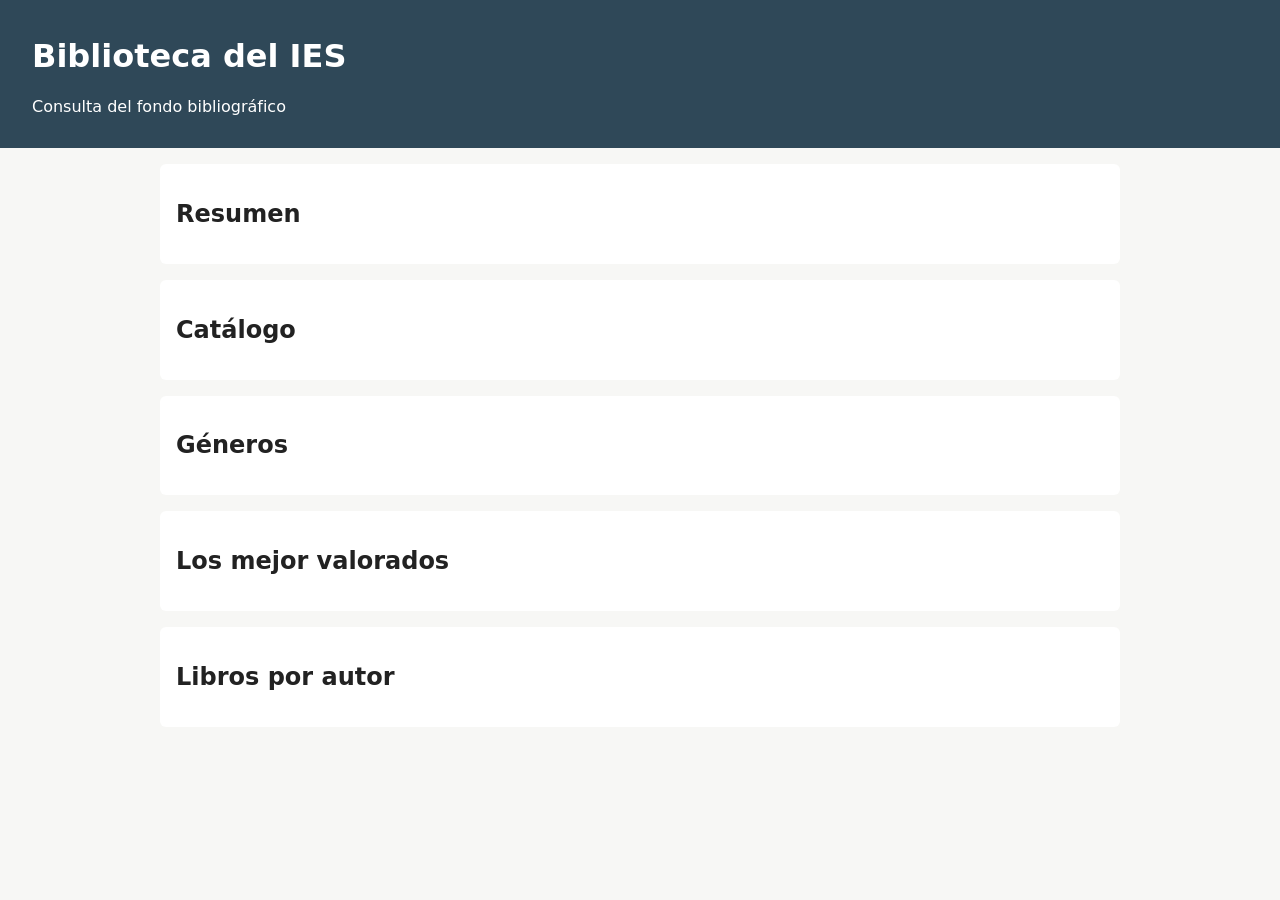
==== Utrero_Silvia_Biblioteca/biblioteca-ies/index.html @ 03d5e582 "Cambio de carpetas" ====
<!DOCTYPE html>
<html lang="es">
<head>
  <meta charset="UTF-8">
  <meta name="viewport" content="width=device-width, initial-scale=1.0">
  <title>Biblioteca del IES</title>
  <link rel="stylesheet" href="css/estilos.css">
  <!-- El orden importa: app.js usa la constante LIBROS definida en datos.js -->
  <script src="js/datos.js" defer></script>
  <script src="js/app.js" defer></script>
</head>
<body>
  <header>
    <h1>Biblioteca del IES</h1>
    <p>Consulta del fondo bibliográfico</p>
  </header>

  <main>
    <section>
      <h2>Resumen</h2>
      <div id="resumen"></div>
    </section>

    <section>
      <h2>Catálogo</h2>
      <div id="catalogo"></div>
    </section>

    <section>
      <h2>Géneros</h2>
      <div id="generos"></div>
    </section>

    <section>
      <h2>Los mejor valorados</h2>
      <div id="ranking"></div>
    </section>

    <section>
      <h2>Libros por autor</h2>
      <div id="autores"></div>
    </section>
  </main>
</body>
</html>
---- Utrero_Silvia_Biblioteca/biblioteca-ies/css/estilos.css ----
/* Estilos mínimos de partida. Puedes ampliarlos (requisito R8). */
body {
  font-family: system-ui, sans-serif;
  margin: 0;
  color: #222;
  background: #f7f7f5;
}

header {
  background: #2f4858;
  color: #fff;
  padding: 1rem 2rem;
}

main {
  max-width: 960px;
  margin: 0 auto;
  padding: 1rem;
}

section {
  background: #fff;
  border-radius: 6px;
  padding: 1rem;
  margin-bottom: 1rem;
}
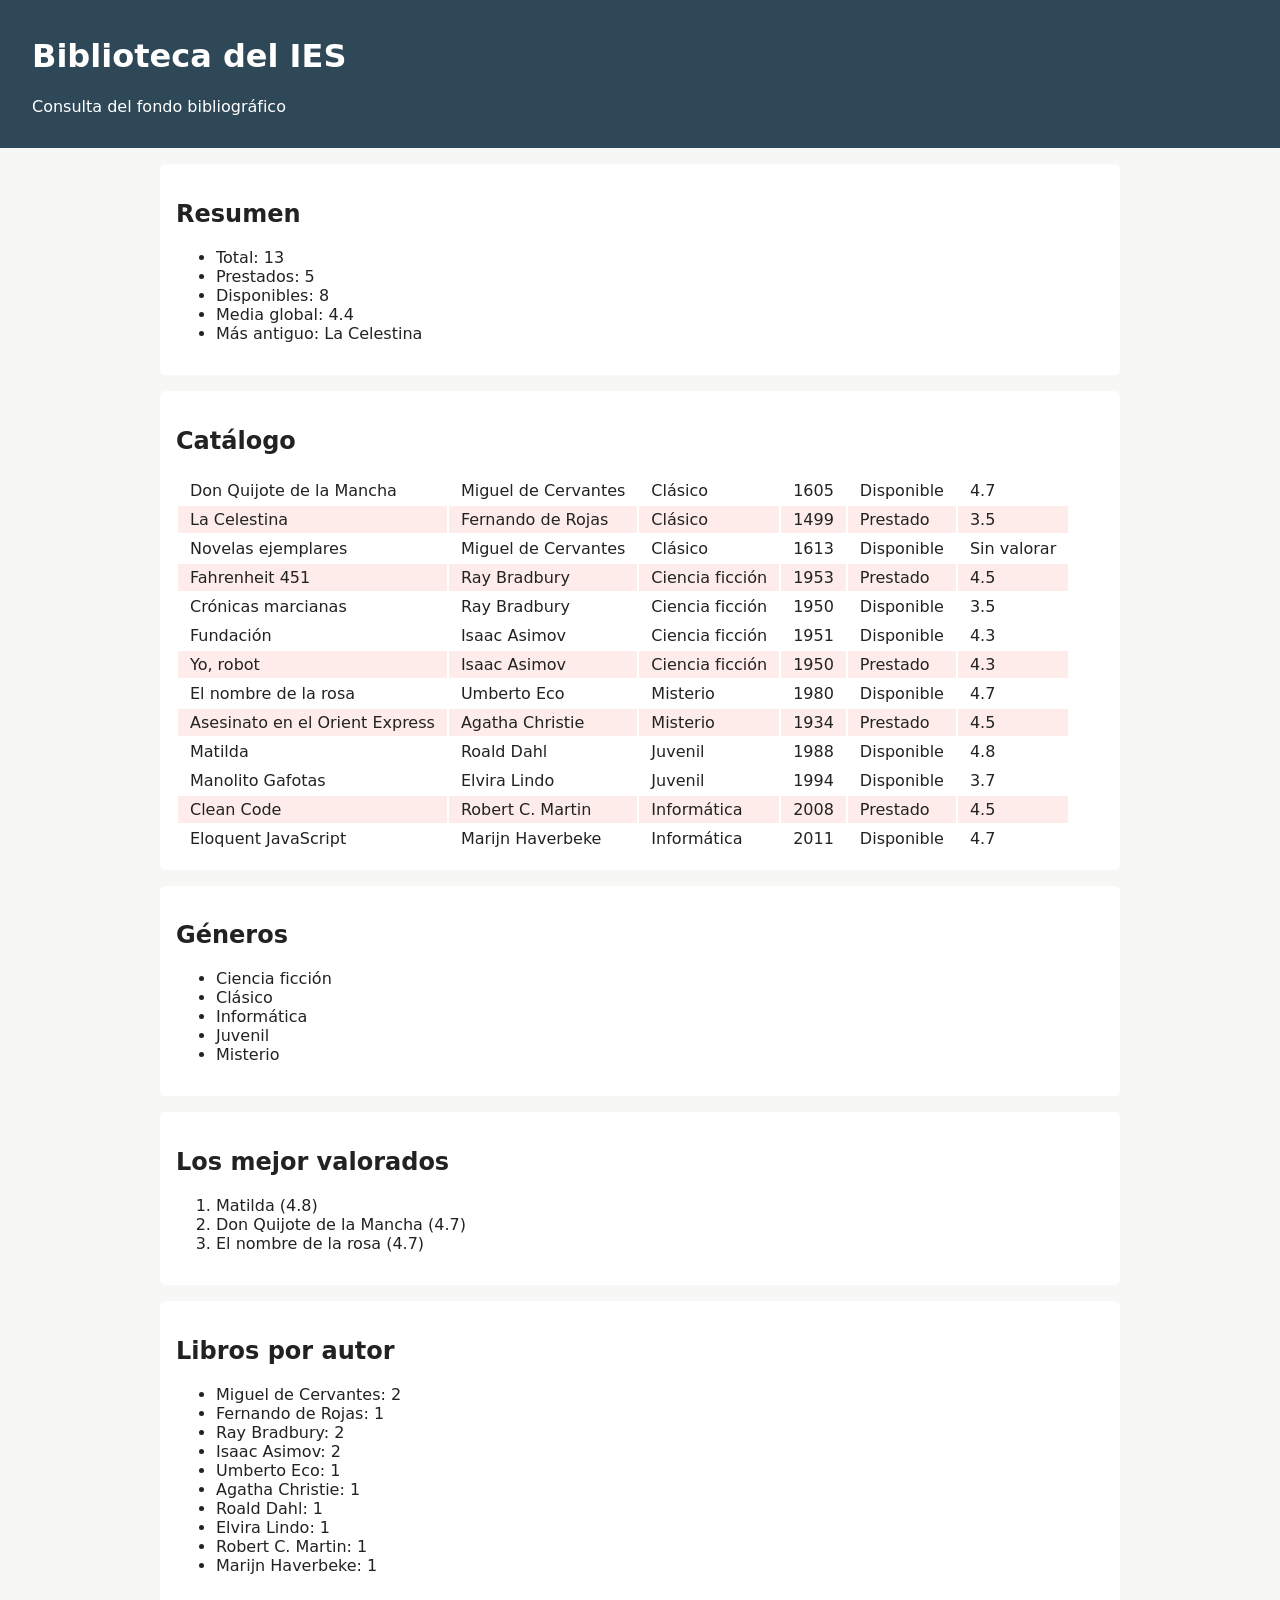
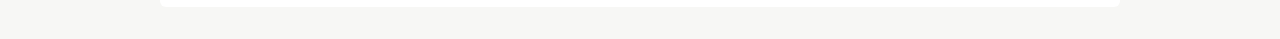
==== commit adf45e8c: "Ejercicios" ====
--- a/Utrero_Silvia_Biblioteca/biblioteca-ies/index.html
+++ b/Utrero_Silvia_Biblioteca/biblioteca-ies/index.html
@@ -1,45 +1,46 @@
-<!DOCTYPE html>
+<!doctype html>
 <html lang="es">
-<head>
-  <meta charset="UTF-8">
-  <meta name="viewport" content="width=device-width, initial-scale=1.0">
-  <title>Biblioteca del IES</title>
-  <link rel="stylesheet" href="css/estilos.css">
-  <!-- El orden importa: app.js usa la constante LIBROS definida en datos.js -->
-  <script src="js/datos.js" defer></script>
-  <script src="js/app.js" defer></script>
-</head>
-<body>
-  <header>
-    <h1>Biblioteca del IES</h1>
-    <p>Consulta del fondo bibliográfico</p>
-  </header>
+  <head>
+    <meta charset="UTF-8" />
+    <meta name="viewport" content="width=device-width, initial-scale=1.0" />
+    <title>Biblioteca del IES</title>
+    <link rel="stylesheet" href="css/estilos.css" />
+    <!-- El orden importa: app.js usa la constante LIBROS definida en datos.js -->
+    <script src="js/datos.js" defer></script>
+    <script src="js/app.js" defer></script>
+    <script src="js/pruebas.js" defer></script>
+  </head>
+  <body>
+    <header>
+      <h1>Biblioteca del IES</h1>
+      <p>Consulta del fondo bibliográfico</p>
+    </header>
 
-  <main>
-    <section>
-      <h2>Resumen</h2>
-      <div id="resumen"></div>
-    </section>
+    <main>
+      <section>
+        <h2>Resumen</h2>
+        <div id="resumen"></div>
+      </section>
 
-    <section>
-      <h2>Catálogo</h2>
-      <div id="catalogo"></div>
-    </section>
+      <section>
+        <h2>Catálogo</h2>
+        <div id="catalogo"></div>
+      </section>
 
-    <section>
-      <h2>Géneros</h2>
-      <div id="generos"></div>
-    </section>
+      <section>
+        <h2>Géneros</h2>
+        <div id="generos"></div>
+      </section>
 
-    <section>
-      <h2>Los mejor valorados</h2>
-      <div id="ranking"></div>
-    </section>
+      <section>
+        <h2>Los mejor valorados</h2>
+        <div id="ranking"></div>
+      </section>
 
-    <section>
-      <h2>Libros por autor</h2>
-      <div id="autores"></div>
-    </section>
-  </main>
-</body>
+      <section>
+        <h2>Libros por autor</h2>
+        <div id="autores"></div>
+      </section>
+    </main>
+  </body>
 </html>
--- a/Utrero_Silvia_Biblioteca/biblioteca-ies/css/estilos.css
+++ b/Utrero_Silvia_Biblioteca/biblioteca-ies/css/estilos.css
@@ -24,3 +24,11 @@
   padding: 1rem;
   margin-bottom: 1rem;
 }
+
+tr.prestado { /*para resaltar los que están prestados*/
+  background: #fdecea;
+}
+
+td {
+  padding: 4px 12px; /*para que salga la tabla centrada y no esté todo pegado*/
+}
